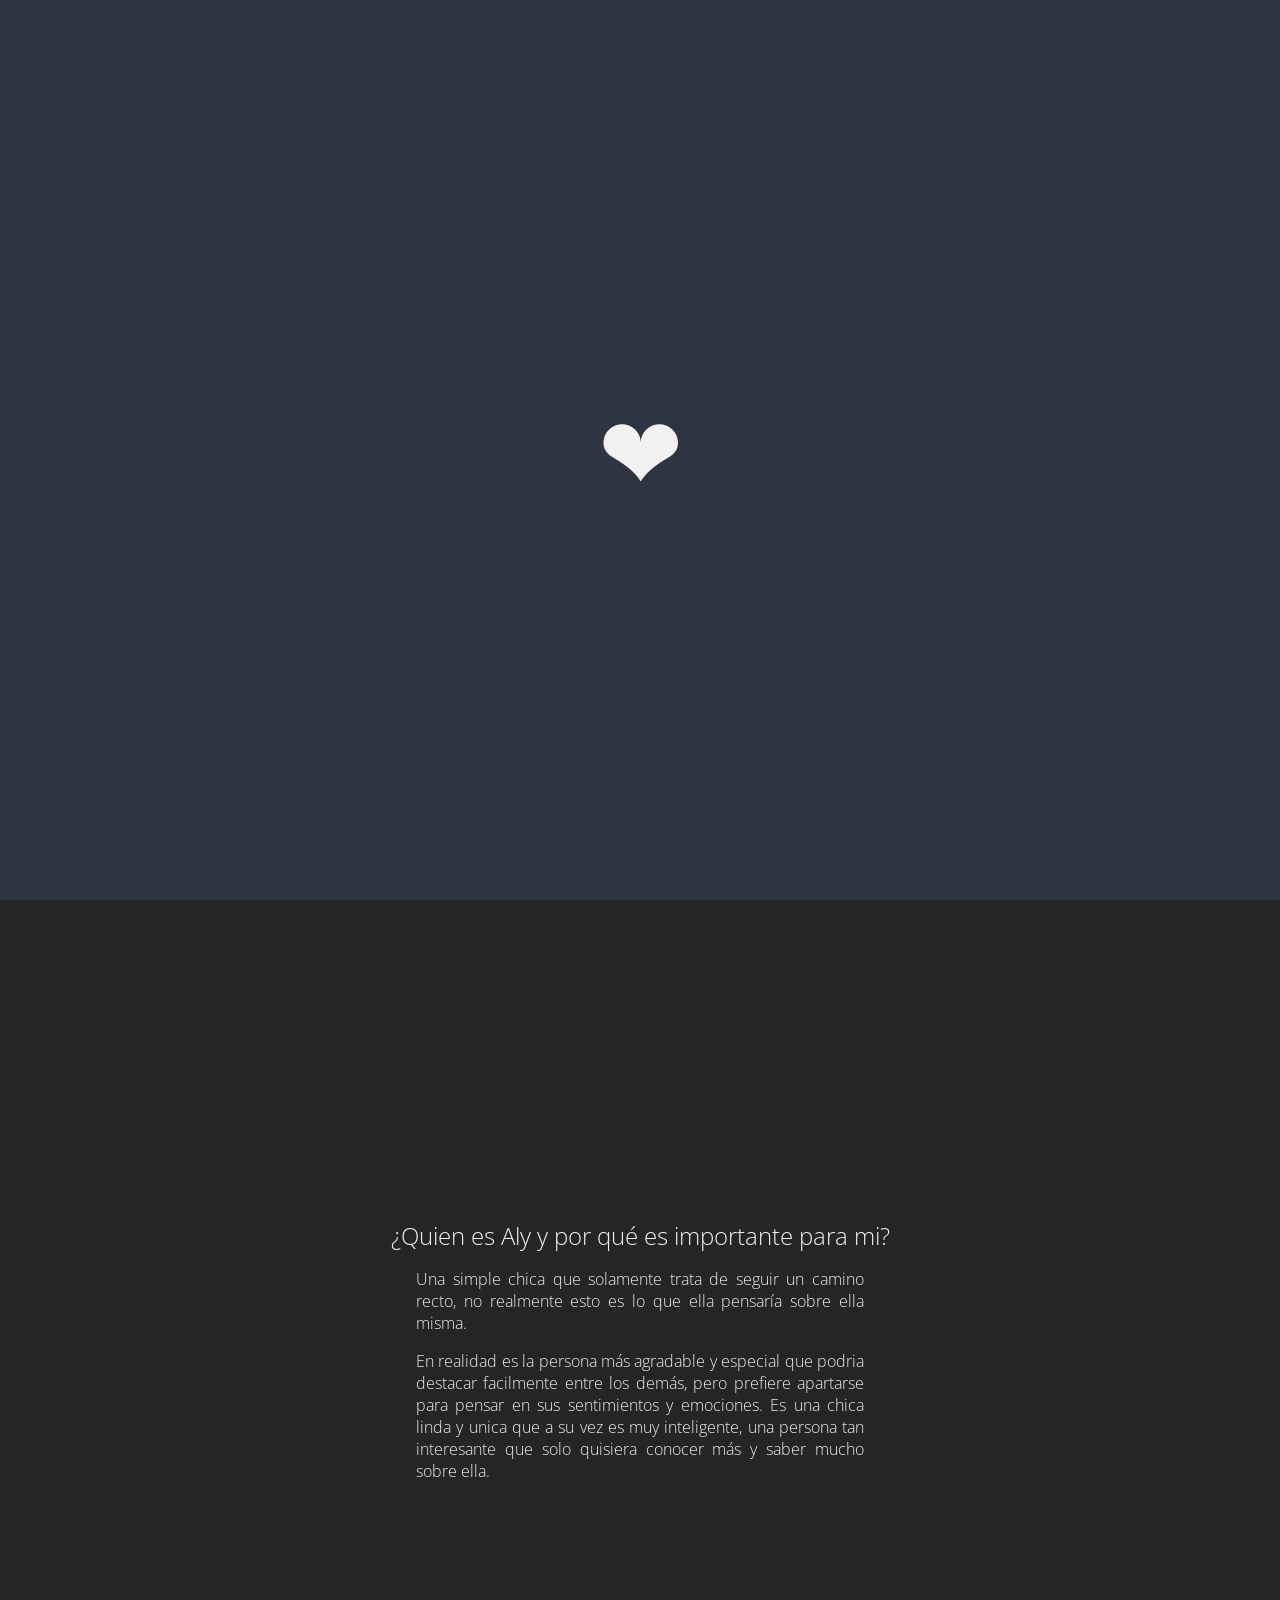
==== index.html @ 156c3a4d "Se cambio el nombre del main a index por problemas de compatibilidad con Github pages :truck:" ====
<!DOCTYPE html>
<html lang="en">
<head>
    <meta charset="UTF-8">
    <meta http-equiv="X-UA-Compatible" content="IE=edge">
    <meta name="viewport" content="width=device-width, initial-scale=1.0">
    <title>Para Aly con amor</title>
    <link rel="stylesheet" href="style.css">
    <link rel="preconnect" href="https://fonts.googleapis.com">
    <link rel="preconnect" href="https://fonts.gstatic.com" crossorigin>
    <link href="https://fonts.googleapis.com/css2?family=Open+Sans:wght@300;400;500;600;700;800&display=swap" rel="stylesheet">
</head>
<body>
    <section class="main">
       <a href="#who" class="heart">❤</a> 
    </section>
    <section class="who" id="who">
        <h2>¿Quien es Aly y por qué es importante para mi?</h2>
        <p>Una simple chica que solamente trata de seguir un camino recto, no realmente esto es lo que ella pensaría sobre ella misma.</p>
        <p>En realidad es la persona más agradable y especial que podria destacar facilmente entre los demás, pero prefiere apartarse para pensar en sus sentimientos y emociones. Es una chica linda y unica que a su vez es muy inteligente, una persona tan interesante que solo quisiera conocer más y saber mucho sobre ella.</p>
    </section> 
</body>
</html>
---- style.css ----
*{
    margin: 0;
    padding: 0;
    box-sizing: border-box;
    font-family: 'Open Sans', sans-serif;
    font-weight: 300;
}
.main{
    width: 100%;
    height: 100vh;
    background-color: #2e3440;
    display: flex;
    justify-content: center;
    align-items: center;
}
.heart{
    text-decoration: none;
    color: #f1f1f1;
    font-size: 8vw;
    text-align: center;
    transition: 1s ease-in-out;
}
.heart:hover{
    color: tomato;
}
.who{
    width: 100%;
    height: 100vh;
    background-color: #252526;
    display: flex;
    justify-content: center;
    align-items: center;
    flex-direction: column;
    color: #f1f1f1;
    gap: 1rem;
}
.who p{
    width: 35%;
    text-align: justify;
}
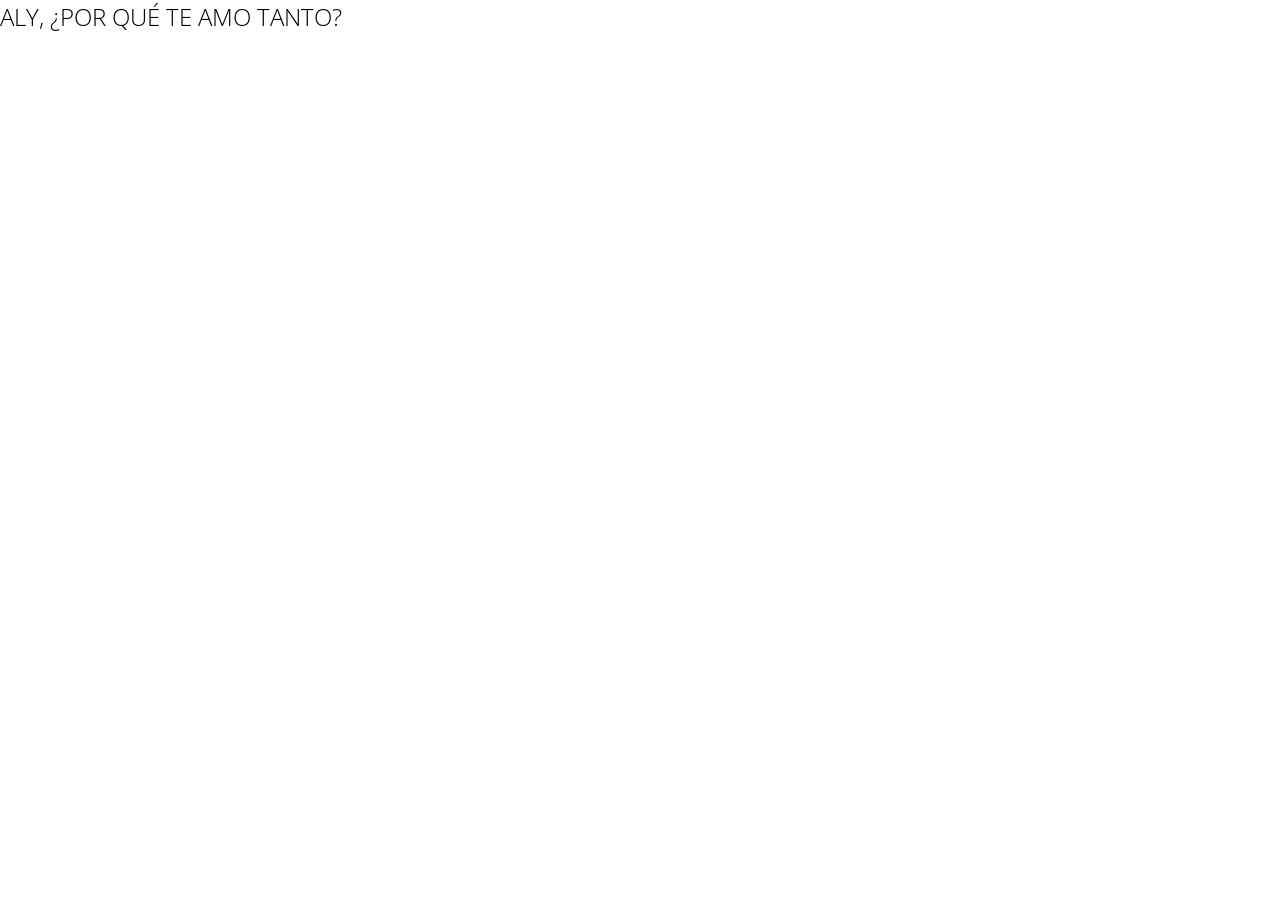
==== commit 93dfb4f1: "Se reestructuro la pagina" ====
--- a/index.html
+++ b/index.html
@@ -12,12 +12,9 @@
 </head>
 <body>
     <section class="main">
-       <a href="#who" class="heart">❤</a> 
+        <div class="title">
+            <h2>ALY, ¿POR QUÉ TE AMO TANTO?</h2>
+        </div>
     </section>
-    <section class="who" id="who">
-        <h2>¿Quien es Aly y por qué es importante para mi?</h2>
-        <p>Una simple chica que solamente trata de seguir un camino recto, no realmente esto es lo que ella pensaría sobre ella misma.</p>
-        <p>En realidad es la persona más agradable y especial que podria destacar facilmente entre los demás, pero prefiere apartarse para pensar en sus sentimientos y emociones. Es una chica linda y unica que a su vez es muy inteligente, una persona tan interesante que solo quisiera conocer más y saber mucho sobre ella.</p>
-    </section> 
 </body>
 </html>
--- a/style.css
+++ b/style.css
@@ -5,36 +5,27 @@
     font-family: 'Open Sans', sans-serif;
     font-weight: 300;
 }
-.main{
-    width: 100%;
-    height: 100vh;
-    background-color: #2e3440;
-    display: flex;
-    justify-content: center;
-    align-items: center;
-}
-.heart{
-    text-decoration: none;
-    color: #f1f1f1;
-    font-size: 8vw;
-    text-align: center;
-    transition: 1s ease-in-out;
-}
-.heart:hover{
-    color: tomato;
-}
-.who{
-    width: 100%;
-    height: 100vh;
-    background-color: #252526;
-    display: flex;
-    justify-content: center;
-    align-items: center;
-    flex-direction: column;
-    color: #f1f1f1;
-    gap: 1rem;
-}
-.who p{
-    width: 35%;
-    text-align: justify;
+@media screen and (max-width:425px){
+    .main{
+        width: 100%;
+        height: 100vh;
+        background-color: #1d262f;
+        display: flex;
+        align-items: center;
+        justify-content: center;
+        flex-direction: column;
+    }
+    .title{
+        display: grid;
+        align-items: center;
+        width: 100%;
+        height: 100%;
+    }
+    .main h2{
+        color: aliceblue;
+        width: 50%;
+        font-size: 14vw;
+        letter-spacing: .2em;
+        margin: 0 0 0 3rem;
+    }
 }
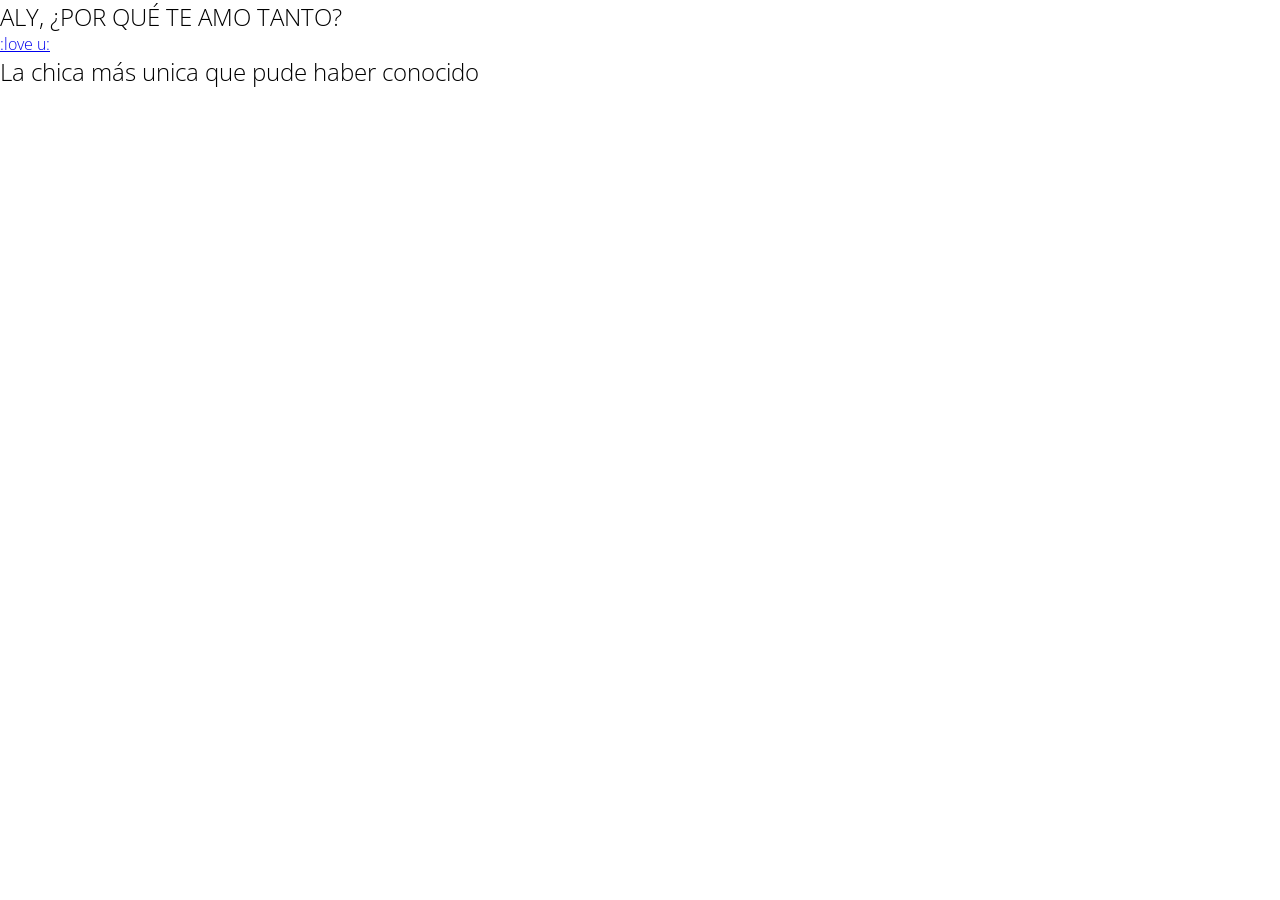
==== commit 50522d90: "se inició la sección why" ====
--- a/index.html
+++ b/index.html
@@ -15,6 +15,17 @@
         <div class="title">
             <h2>ALY, ¿POR QUÉ TE AMO TANTO?</h2>
         </div>
+        <div class="next">
+            <a href="#why" class="btn-next">:love u:</a>
+        </div>
+    </section>
+    <section class="why" id="why">
+        <div class="why--title">
+            <h2>La chica más unica que pude haber conocido</h2>
+        </div>
+        <div class="why--content">
+
+        </div>
     </section>
 </body>
 </html>
--- a/style.css
+++ b/style.css
@@ -19,7 +19,7 @@
         display: grid;
         align-items: center;
         width: 100%;
-        height: 100%;
+        height: 80%;
     }
     .main h2{
         color: aliceblue;
@@ -28,4 +28,42 @@
         letter-spacing: .2em;
         margin: 0 0 0 3rem;
     }
+    .next{
+        width: 100%;
+        height: 20%;
+        display: flex;
+        justify-content: center;
+        align-items: center;
+    }
+    .btn-next{
+        font-size: 5vw;
+        font-weight: 400;
+        color: #1d262f;
+        text-decoration: none;
+        background-color: #2ae3b7;
+        padding: .1em 1em;
+    }
+    .why{
+        width: 100%;
+        height: 100vh;
+        display: flex;
+        justify-content: center;
+        align-items: center;
+        flex-direction: column;
+        background-color: #444c55;
+    }
+    .why--title{
+        width: 100%;
+        height: 20%;
+        border: 1px solid tomato;
+    }
+    .why--title h2{
+        color: azure;
+        text-align: center;
+    }
+    .why--content{
+        width: 100%;
+        height: 80%;
+        border: 1px solid tomato;
+    }
 }
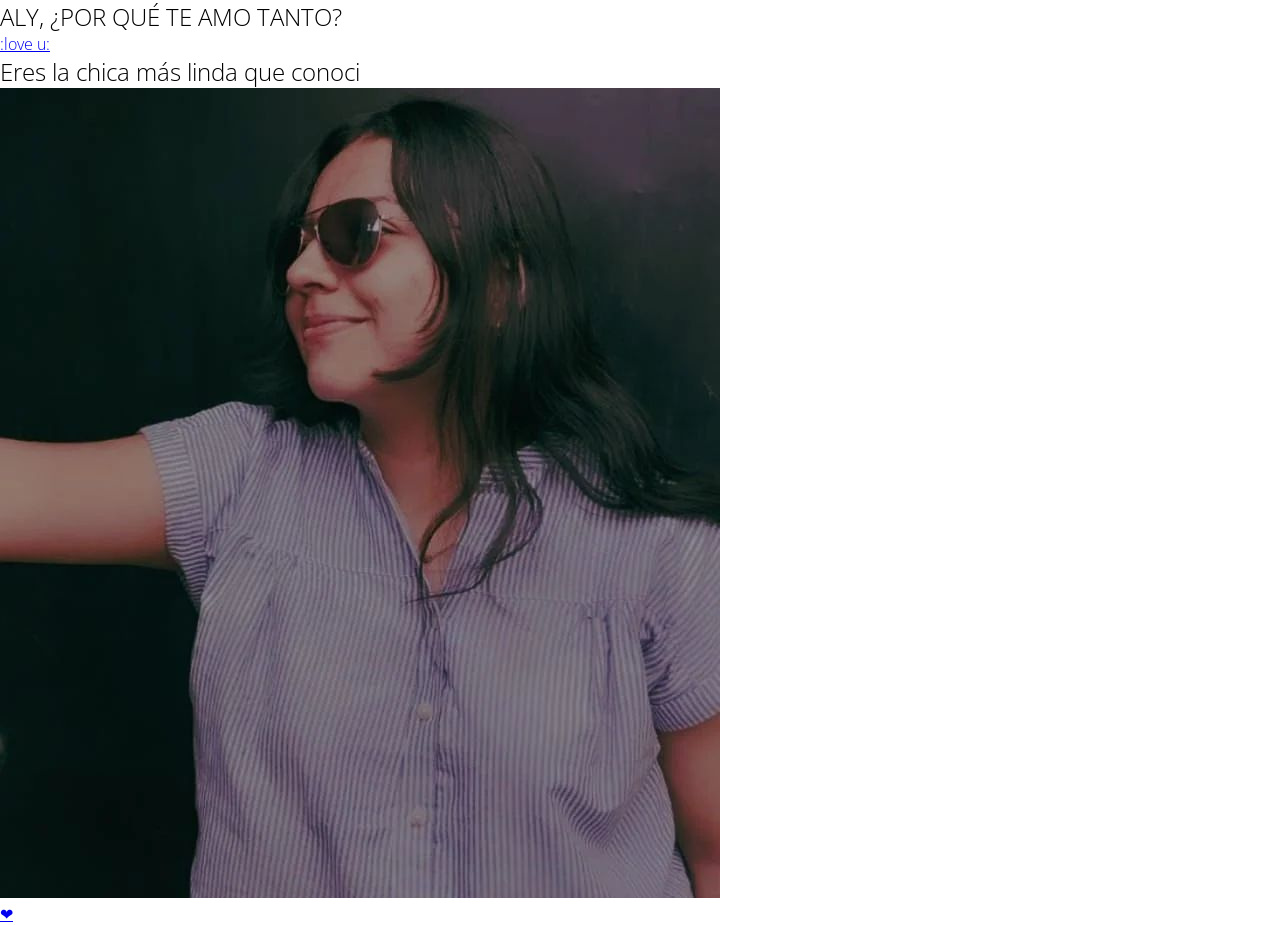
==== commit 13983f7c: "se decoro la sección con una foto de Aly :art:" ====
--- a/index.html
+++ b/index.html
@@ -21,10 +21,15 @@
     </section>
     <section class="why" id="why">
         <div class="why--title">
-            <h2>La chica más unica que pude haber conocido</h2>
+            <h2>Eres la chica más linda que conoci</h2>
         </div>
         <div class="why--content">
-
+            <div class="image--content" id="aly">
+                <img src="aly.jpeg" alt="" class="image--set">
+            </div>
+            <div class="nav">
+                <a href="#aly" class="nav-btn">❤</a>
+            </div>
         </div>
     </section>
 </body>
--- a/style.css
+++ b/style.css
@@ -5,7 +5,7 @@
     font-family: 'Open Sans', sans-serif;
     font-weight: 300;
 }
-@media screen and (max-width:425px){
+@media screen and (max-width:720px){
     .main{
         width: 100%;
         height: 100vh;
@@ -53,17 +53,61 @@
         background-color: #444c55;
     }
     .why--title{
+        display: grid;
+        align-items: center;
         width: 100%;
         height: 20%;
         border: 1px solid tomato;
     }
     .why--title h2{
+        display: flex;
+        justify-content: center;
+        align-items: center;
         color: azure;
         text-align: center;
     }
     .why--content{
+        display: flex;
+        justify-content: center;
+        align-items: center;
+        flex-direction: column;
         width: 100%;
         height: 80%;
         border: 1px solid tomato;
+        gap: 1rem;
+    }
+    .image--content{
+        position: relative;
+        width: 80%;
+        aspect-ratio: 4/5;
+        z-index: 0;
+        border-radius: 20px;
+    }
+    .image--set{
+        position: absolute;
+        z-index: 0;
+        top: 0;
+        left: 0;
+        width: 100%;
+        height: 100%;
+        border-radius: 20px;
+    }
+    .nav{
+        width: 80%;
+        aspect-ratio: 8/2;
+        background-color: #1d262f;
+        border-radius: 20px;
+        display: flex;
+        justify-content: center;
+        align-items: center;
+    }
+    .nav-btn{
+        color: aliceblue;
+        font-size: 10vw;
+        text-decoration: none;
+        transition: 1s ease-in-out;
+    }
+    .nav-btn:hover{
+        color: #2ae3b7;
     }
 }
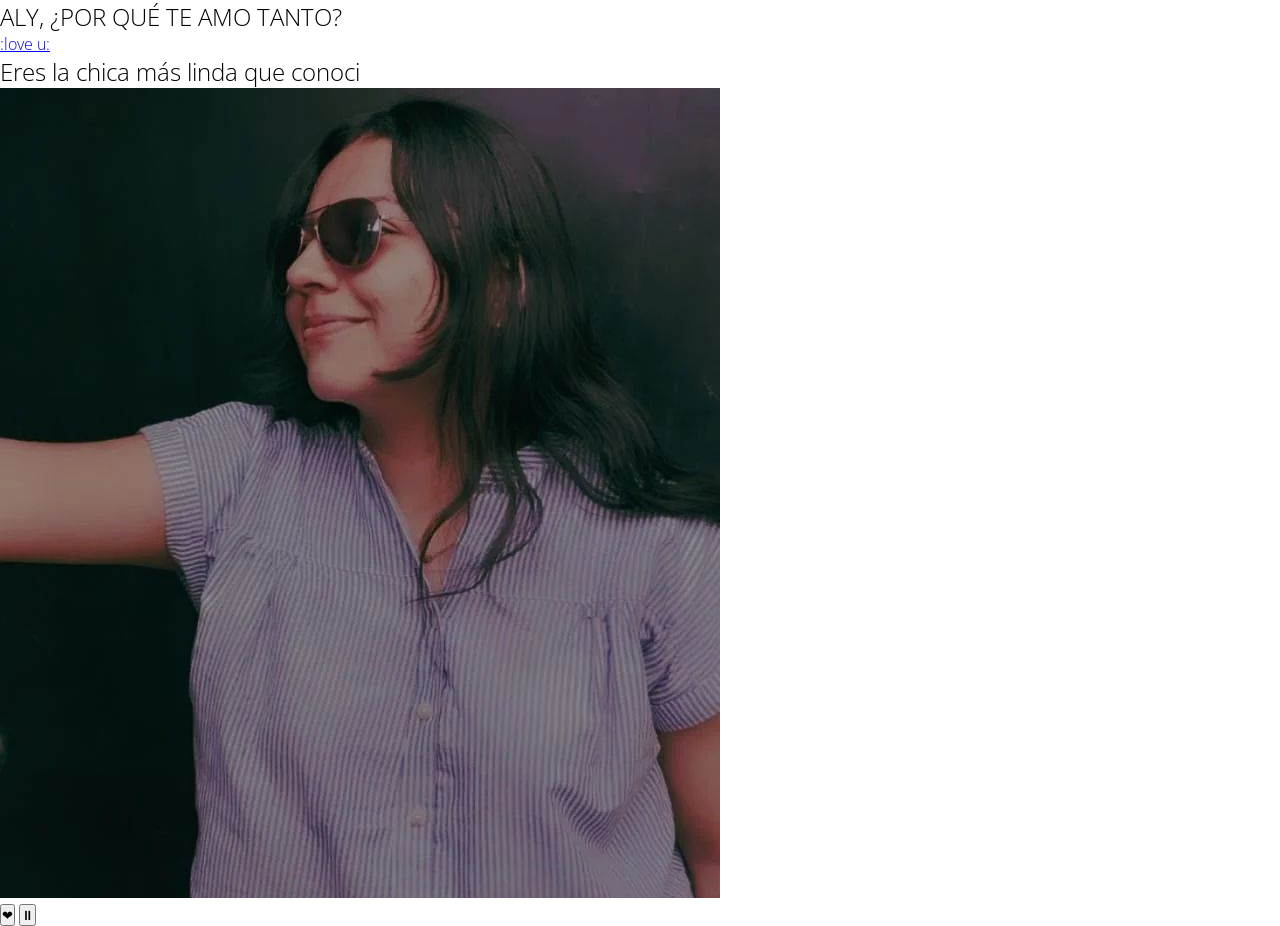
==== commit b41ffcda: "Agregado reproductor de música" ====
--- a/index.html
+++ b/index.html
@@ -28,9 +28,11 @@
                 <img src="aly.jpeg" alt="" class="image--set">
             </div>
             <div class="nav">
-                <a href="#aly" class="nav-btn">❤</a>
+                <button class="nav-btn" id="button">❤</button>
+                <button class="nav-btn" id="button_">⏸</button>
             </div>
         </div>
     </section>
+    <script src="main.js"></script>
 </body>
 </html>
--- a/style.css
+++ b/style.css
@@ -100,12 +100,20 @@
         display: flex;
         justify-content: center;
         align-items: center;
+        gap: 1rem;
     }
     .nav-btn{
+        width: 2rem;
+        aspect-ratio: 1/1;
         color: aliceblue;
         font-size: 10vw;
         text-decoration: none;
         transition: 1s ease-in-out;
+        background-color: #1d262f;
+        border: none;
+    }
+    .nav-btn-pause{
+        background-color: #2ae3b7;
     }
     .nav-btn:hover{
         color: #2ae3b7;
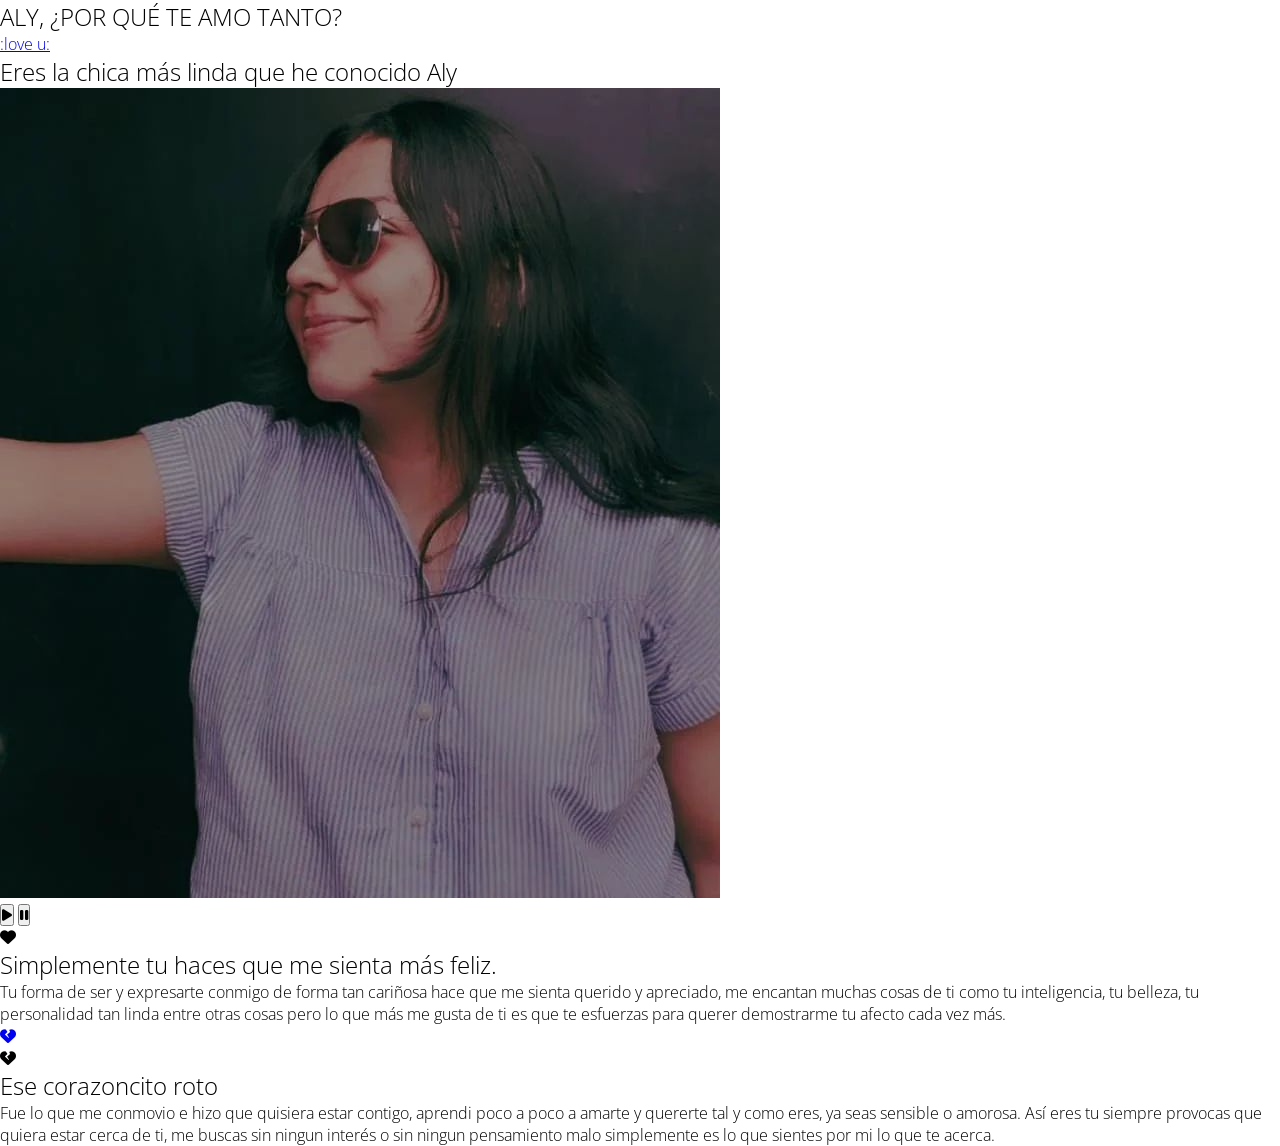
==== commit 1c1e519d: "Se agregaron más secciones a la pagina :art:" ====
--- a/index.html
+++ b/index.html
@@ -9,6 +9,7 @@
     <link rel="preconnect" href="https://fonts.googleapis.com">
     <link rel="preconnect" href="https://fonts.gstatic.com" crossorigin>
     <link href="https://fonts.googleapis.com/css2?family=Open+Sans:wght@300;400;500;600;700;800&display=swap" rel="stylesheet">
+    <link rel="stylesheet" href="https://cdnjs.cloudflare.com/ajax/libs/font-awesome/6.3.0/css/all.min.css">
 </head>
 <body>
     <section class="main">
@@ -21,16 +22,37 @@
     </section>
     <section class="why" id="why">
         <div class="why--title">
-            <h2>Eres la chica más linda que conoci</h2>
+            <h2>Eres la chica más linda que he conocido Aly</h2>
         </div>
         <div class="why--content">
             <div class="image--content" id="aly">
                 <img src="aly.jpeg" alt="" class="image--set">
             </div>
             <div class="nav">
-                <button class="nav-btn" id="button">❤</button>
-                <button class="nav-btn" id="button_">⏸</button>
+                <button class="nav-btn" id="button"><i class="fa-sharp fa-solid fa-play"></i></button>
+                <button class="nav-btn" id="button_"><i class="fa-sharp fa-solid fa-pause"></i></button>
             </div>
+        </div>
+    </section>
+    <section class="about" id="about">
+        <div class="about-content">
+            <div class="about-icon-card">
+                <div class="icon">
+                    <i class="fa-solid fa-heart"></i>
+                </div>
+                <h2 class="about-title">Simplemente tu haces que me sienta más feliz.</h2>
+                <div class="paragraph-container">
+                    <p>Tu forma de ser y expresarte conmigo de forma tan cariñosa hace que me sienta querido y apreciado, me encantan muchas cosas de ti como tu inteligencia, tu belleza, tu personalidad tan linda entre otras cosas pero lo que más me gusta de ti es que te esfuerzas para querer demostrarme tu afecto cada vez más.</p>
+                </div>
+            </div>
+            <a href="#" class="about-btn"><i class="fa-solid fa-heart-crack"></i></a>
+        </div>
+    </section>
+    <section class="broken-heart" id="broken-heart">
+        <div class="icon"><i class="fa-solid fa-heart-crack"></i></div>
+        <h2 class="about-title black">Ese corazoncito roto</h2>
+        <div class="paragraph-container black">
+            <p class="black">Fue lo que me conmovio e hizo que quisiera estar contigo, aprendi poco a poco a amarte y quererte tal y como eres, ya seas sensible o amorosa. Así eres tu siempre provocas que quiera estar cerca de ti, me buscas sin ningun interés o sin ningun pensamiento malo simplemente es lo que sientes por mi lo que te acerca.</p>
         </div>
     </section>
     <script src="main.js"></script>
--- a/style.css
+++ b/style.css
@@ -5,7 +5,10 @@
     font-family: 'Open Sans', sans-serif;
     font-weight: 300;
 }
-@media screen and (max-width:720px){
+html{
+    scroll-behavior: smooth;
+}
+@media screen and (max-width:425px){
     .main{
         width: 100%;
         height: 100vh;
@@ -56,15 +59,16 @@
         display: grid;
         align-items: center;
         width: 100%;
-        height: 20%;
-        border: 1px solid tomato;
+        height: 10%;
     }
     .why--title h2{
+        margin: 4rem 0 0 0;
         display: flex;
         justify-content: center;
         align-items: center;
         color: azure;
         text-align: center;
+        font-size: 4.5vw;
     }
     .why--content{
         display: flex;
@@ -72,8 +76,7 @@
         align-items: center;
         flex-direction: column;
         width: 100%;
-        height: 80%;
-        border: 1px solid tomato;
+        height: 90%;
         gap: 1rem;
     }
     .image--content{
@@ -94,7 +97,7 @@
     }
     .nav{
         width: 80%;
-        aspect-ratio: 8/2;
+        aspect-ratio: 10/2;
         background-color: #1d262f;
         border-radius: 20px;
         display: flex;
@@ -106,7 +109,7 @@
         width: 2rem;
         aspect-ratio: 1/1;
         color: aliceblue;
-        font-size: 10vw;
+        font-size: 8vw;
         text-decoration: none;
         transition: 1s ease-in-out;
         background-color: #1d262f;
@@ -118,4 +121,65 @@
     .nav-btn:hover{
         color: #2ae3b7;
     }
+    .about{
+        width: 100%;
+        height: 100vh;
+        background-color: #333333;
+        position: relative;
+    }
+    .about-content{
+        width: 100%;
+        height: 100%;
+        position: absolute;
+        top: 0;
+        left: 0;
+        display: flex;
+        justify-content: center;
+        align-items: center;
+        flex-direction: column;
+    }
+    .about-icon-card{
+        width: 80%;
+        aspect-ratio: 3/4;
+        background-color: aliceblue;
+        border-radius: 20px;
+        display: flex;
+        justify-content: center;
+        align-items: center;
+        flex-direction: column;
+        gap: .9rem;
+    }
+    .about-title{
+        width: 80%;
+        text-align: center;
+    }
+    .paragraph-container{
+        width: 80%;
+        text-align: justify;
+    }
+    .icon{
+        width: 20%;
+        aspect-ratio: 1/1;
+        display: grid;
+        place-content: center;
+    }
+    .icon i{
+        font-size: 10vw;
+    }
+    .about-btn{
+        color: aliceblue;
+        font-size: 10vw;
+    }
+    .broken-heart{
+        width: 100%;
+        height: 100vh;
+        background-color: aliceblue;
+        display: flex;
+        justify-content: center;
+        align-items: center;
+        flex-direction: column;
+    }
+    .black{
+        color: #333333;
+    }
 }
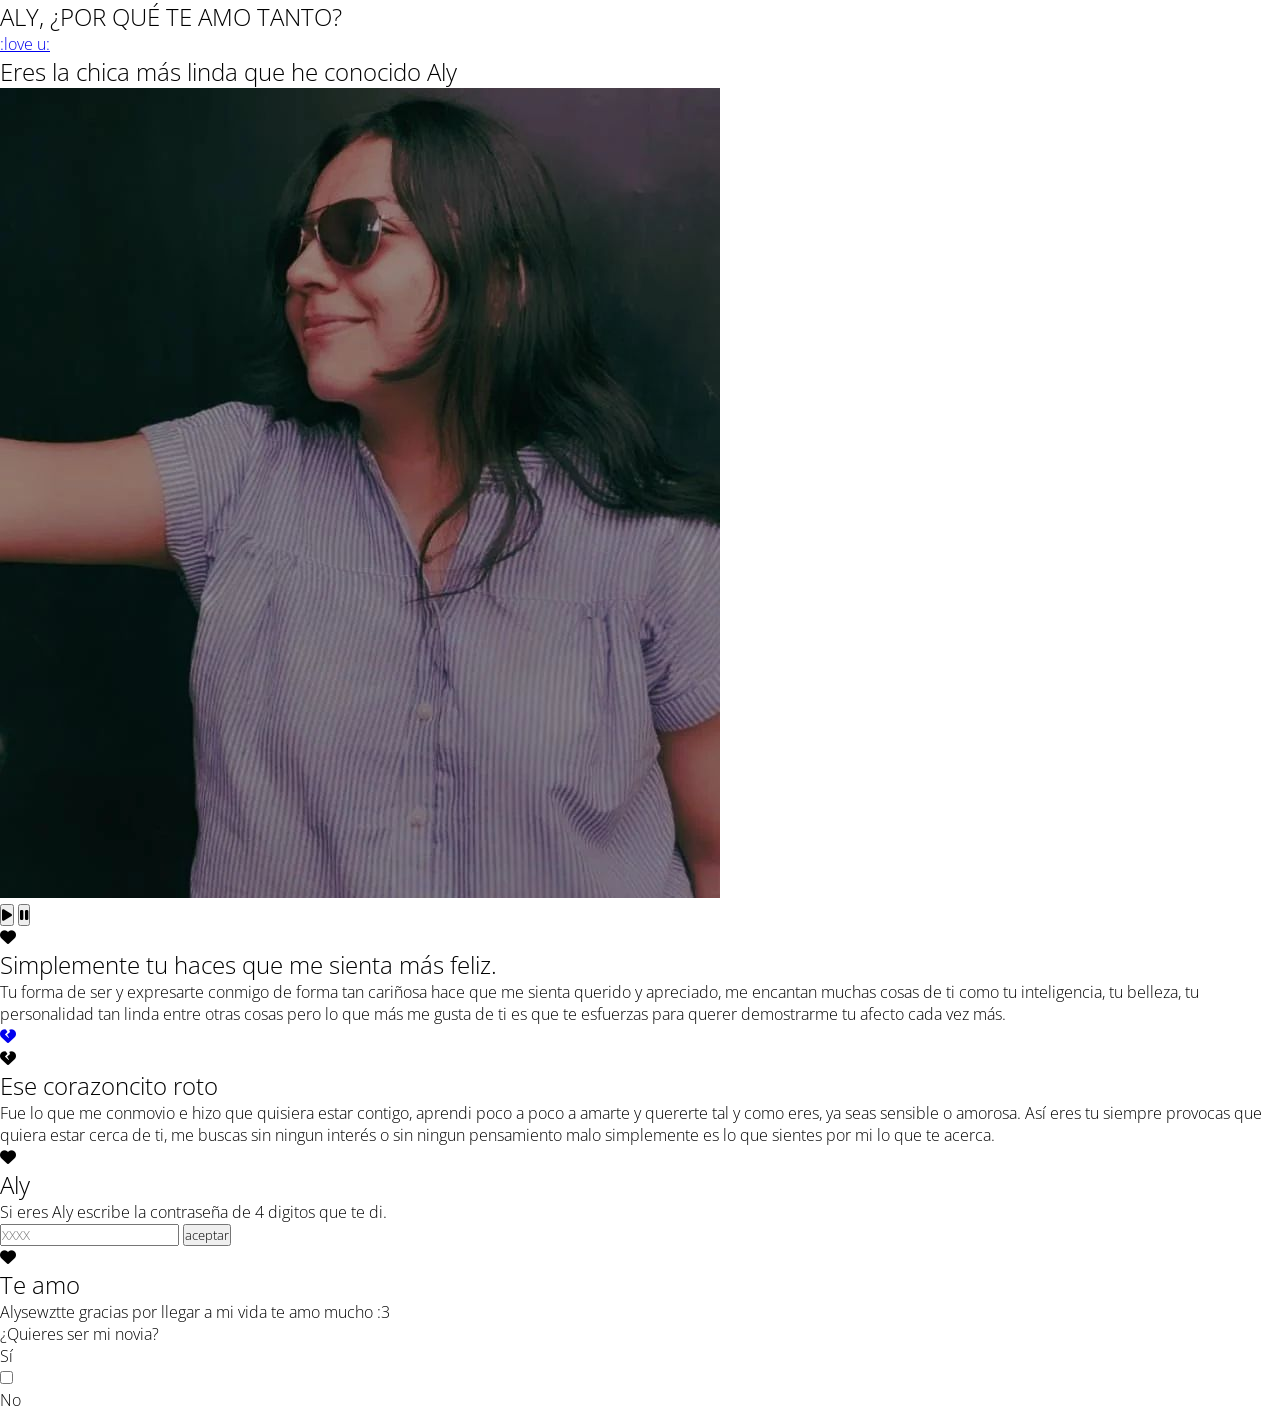
==== commit a3f568b6: "Se agrego el login para Aly y su sección oculta con funcionalidad completa :art:" ====
--- a/index.html
+++ b/index.html
@@ -4,12 +4,13 @@
     <meta charset="UTF-8">
     <meta http-equiv="X-UA-Compatible" content="IE=edge">
     <meta name="viewport" content="width=device-width, initial-scale=1.0">
-    <title>Para Aly con amor</title>
+    <title>Aly</title>
     <link rel="stylesheet" href="style.css">
     <link rel="preconnect" href="https://fonts.googleapis.com">
     <link rel="preconnect" href="https://fonts.gstatic.com" crossorigin>
     <link href="https://fonts.googleapis.com/css2?family=Open+Sans:wght@300;400;500;600;700;800&display=swap" rel="stylesheet">
     <link rel="stylesheet" href="https://cdnjs.cloudflare.com/ajax/libs/font-awesome/6.3.0/css/all.min.css">
+    <link rel="shortcut icon" href="favicon.svg" type="image/x-icon">
 </head>
 <body>
     <section class="main">
@@ -55,6 +56,29 @@
             <p class="black">Fue lo que me conmovio e hizo que quisiera estar contigo, aprendi poco a poco a amarte y quererte tal y como eres, ya seas sensible o amorosa. Así eres tu siempre provocas que quiera estar cerca de ti, me buscas sin ningun interés o sin ningun pensamiento malo simplemente es lo que sientes por mi lo que te acerca.</p>
         </div>
     </section>
+    <section class="login">
+        <div class="login_form">
+            <div class="icon"><i class="fa-solid fa-heart"></i></div>
+            <h2 class="login_title">Aly</h2>
+            <p class="login_text">Si eres Aly escribe la contraseña de 4 digitos que te di.</p>
+            <input type="password" name="contraseña" id="input" class="input" placeholder="XXXX">
+            <button class="submit">aceptar</button>
+        </div>
+    </section>
+    <section class="surprise __hidden">
+        <div class="icon white"><i class="fa-solid fa-heart"></i></div>
+        <h2 class="surprise_title">Te amo</h2>
+        <p class="surprise_text">Alysewztte gracias por llegar a mi vida te amo mucho :3</p>
+        <p class="surprise_text __center">¿Quieres ser mi novia?</p>
+        <div class="switch-container">
+            <p>Sí</p>
+            <label class="switchBtn">
+                <input type="checkbox" id="switch">
+                <div class="slide round"></div>
+            </label>
+            <p>No</p>
+        </div>
+    </section>
     <script src="main.js"></script>
 </body>
 </html>
--- a/style.css
+++ b/style.css
@@ -137,6 +137,7 @@
         justify-content: center;
         align-items: center;
         flex-direction: column;
+        gap: 1em;
     }
     .about-icon-card{
         width: 80%;
@@ -147,15 +148,19 @@
         justify-content: center;
         align-items: center;
         flex-direction: column;
-        gap: .9rem;
+        gap: 1rem;
     }
     .about-title{
+        font-size: 5vw;
         width: 80%;
         text-align: center;
     }
     .paragraph-container{
         width: 80%;
         text-align: justify;
+    }
+    .paragraph-container p{
+        font-size: 3vw;
     }
     .icon{
         width: 20%;
@@ -182,4 +187,146 @@
     .black{
         color: #333333;
     }
+    .login{
+        width: 100%;
+        height: 100vh;
+        background-color: black;
+        background-image: url('aly_2.jpeg');
+        background-size: cover;
+        display: flex;
+        justify-content: center;
+        align-items: center;
+        flex-direction: column;
+        transition: 1s ease-in-out;
+    }
+    .login_blur{
+        background-color: #1d262f;
+        background-image: none;
+    }
+    .login_form{
+        width: 90%;
+        aspect-ratio: 3/4;
+        background-color: #f1f1f1;
+        border-radius: 20px;
+        display: flex;
+        justify-content: center;
+        align-items: center;
+        flex-direction: column;
+        gap: 1rem;
+    }
+    .login_title{
+        color:#333333;
+
+    }
+    .login_text{
+        color: #333333;
+        text-align: center;
+        width: 80%;
+    }
+    .input{
+        background-color: #333333;
+        border: none;
+        width: 80%;
+        aspect-ratio: 10/2;
+        color: #f1f1f1;
+        text-indent: 1rem;
+        border-radius: 10px;
+    }
+    .surprise{
+        width: 100%;
+        height: 100vh;
+        background-color: #1f1f1f;
+        display: flex;
+        align-items: center;
+        justify-content: center;
+        flex-direction: column;
+        gap: 1rem;
+    }
+    .__hidden{
+        display: none;
+    }
+    .white{
+        color: white;
+    }
+    .surprise_title{
+        color: white;
+    }
+    .surprise_text{
+        color: white;
+        width: 85%;
+        text-align: justify;
+    }
+    .submit{
+        width: 80%;
+        aspect-ratio: 10/2;
+        border: none;
+        background-color: #333333;
+        color: #f1f1f1;
+        border-radius: 10px;
+        font-size: 4vw;
+        transition: 1s ease-in-out;
+    }
+    .submit:hover{
+        color: #333333;
+        background-color: #2ae3b7;
+    }
+    .switch-container{
+        width: 80%;
+        aspect-ratio: 10/2;
+        background-color: white;
+        border-radius: 20px;
+        display: flex;
+        justify-content: center;
+        align-items: center;
+        gap: 1rem;
+    }
+    .switchBtn {
+        position: relative;
+        display: inline-block;
+        width: 108px;
+        height: 34px;
+    }
+    .switchBtn input {display:none;}
+    .slide {
+        position: absolute;
+        cursor: pointer;
+        top: 0;
+        left: 0;
+        right: 0;
+        bottom: 0;
+        background-color: #333333;
+        -webkit-transition: .4s;
+        transition: .4s;
+        padding: 8px;
+        color: #fff;
+        border-radius: 34px;
+    }
+    .slide:before {
+        border-radius: 50%;
+        position: absolute;
+        content: "";
+        height: 26px;
+        width: 26px;
+        left: 78px;
+        bottom: 4px;
+        background-color: white;
+        -webkit-transition: .4s;
+        transition: .4s;
+    }
+    input:checked + .slide {
+        background-color: #2ae3b7;
+        padding-left: 40px;
+    }
+    input:focus + .slide {
+        box-shadow: 0 0 1px #01aeed;
+    }
+    input:checked + .slide:before {
+        -webkit-transform: translateX(26px);
+        -ms-transform: translateX(26px);
+        transform: translateX(26px);
+        left: -20px;
+    }
+    .__center{
+        text-align: center;
+    }
 }
